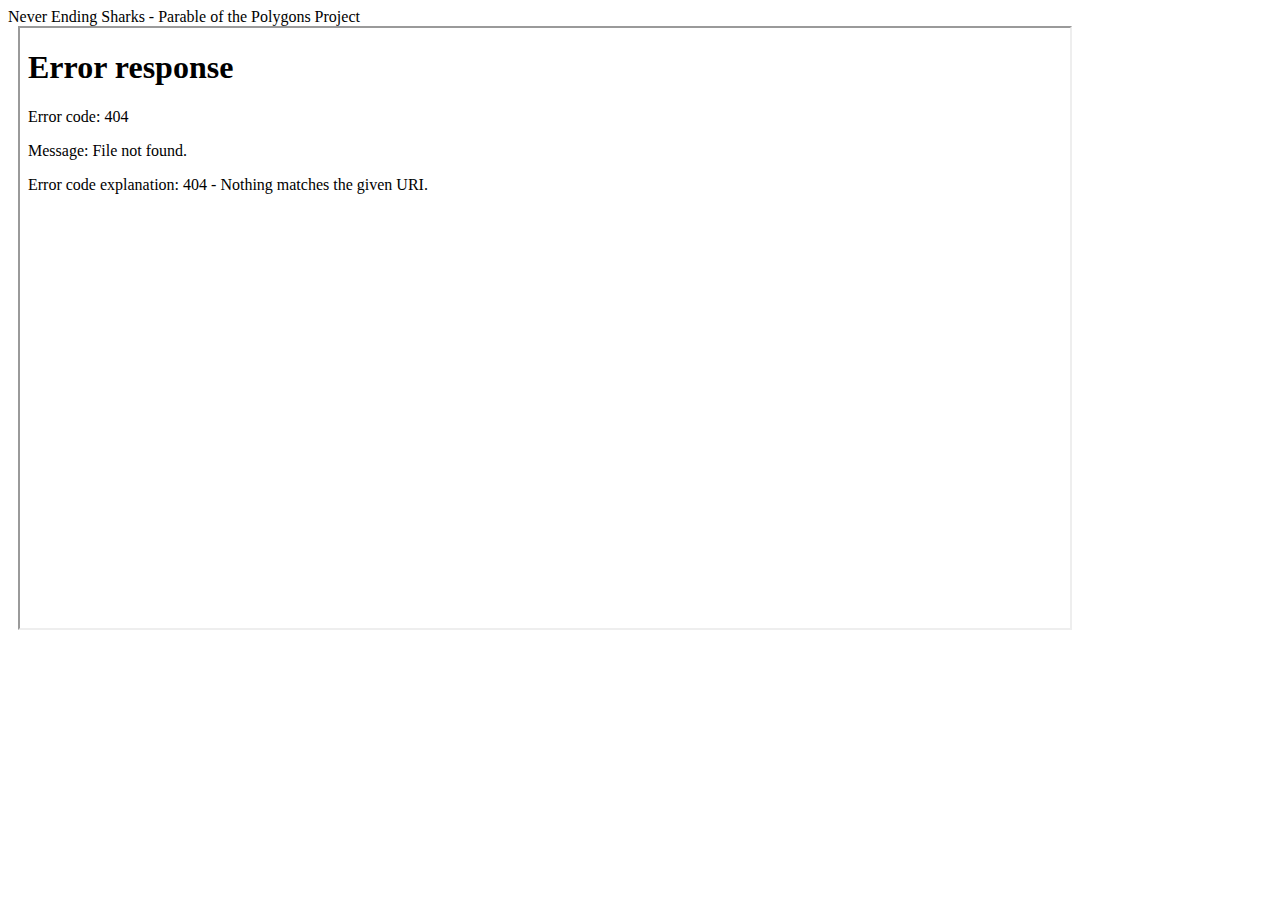
==== index.html @ 324624b6 "Fixed bug that prevented iframe access in local project.  Made project use one iframe for customer r" ====
<!doctype html>
<html>
<head>

	<!-- Place this data between the <head> tags of your website -->
	<title>Parable of the Polygons - a playable post on the shape of society</title>
	<meta name="description" content="A playable post on how harmless choices can make a harmful world." />
	<link rel="icon" type="image/png" href="favicon.png">

	<!-- Schema.org markup for Google+ -->
	<meta itemprop="name" content="Parable of the Polygons">
	<meta itemprop="description" content="A playable post on how harmless choices can make a harmful world.">
	<meta itemprop="image" content="http://ncase.me/polygons/social/thumbnail.png">

	<!-- Twitter Card data -->
	<meta name="twitter:card" content="summary_large_image">
	<meta name="twitter:site" content="@ncasenmare">
	<meta name="twitter:title" content="Parable of the Polygons">
	<meta name="twitter:description" content="A playable post on how harmless choices can make a harmful world.">
	<meta name="twitter:creator" content="@vihartvihart">
	<meta name="twitter:image" content="http://ncase.me/polygons/social/thumbnail.png">

	<!-- Open Graph data -->
	<meta property="og:title" content="Parable of the Polygons">
	<meta property="og:type" content="website">
	<meta property="og:url" content="http://ncase.me/polygons">
	<meta property="og:image" content="http://ncase.me/polygons/social/thumbnail.png">
	<meta property="og:description" content="A playable post on how harmless choices can make a harmful world.">
	<meta property="og:site_name" content="Parable of the Polygons">

	<!-- CSS -->
	<link href="css/index.css" rel="stylesheet" type="text/css">

</head>
<body>
	<!-- Is this thing on? -->
	<!-- CARTOONS
	<div id="cartoon_container">
		<img id="cartoon" width="270" src=""/>
		<div id="cartoon_arrow"></div>
	</div>
    -->

	<!-- SPLASH
	<div id="intro_container">
		<div id="intro">
			<iframe src="play/intro/intro.html" id="intro_background" scrolling="no"></iframe>
		</div>
	</div>
    -->

	<!-- CHAPTER
	<div class="chapter">

		<p><strong>This is a story of how harmless choices can make a harmful world.</strong></p>
		<p>
			These little cuties are 50% Triangles, 50% Squares, and 100% slightly shapist.
			But only slightly!
			In fact, every polygon <i>prefers</i> being in a diverse crowd:
		</p>

		<iframe id="mini_intro" playable src="play/mini/mini_intro.html" width="800" height="385" scrolling="no" style="margin:0 auto;display:block" embedded></iframe>

		<p>
			You can only move them if they're unhappy with their immediate neighborhood.
			Once they're OK where they are, <i>you can't move them until they're unhappy with their neighbors again</i>.
			They've got one, simple rule:
		</p>

		<p style="text-align:center">
			<b>
			“I wanna move if less than 1/3 of my neighbors are like me.”
			</b>
		</p>
		<iframe playable src="play/mini/mini_unhappy.html" width="250" height="320" scrolling="no" style="float:left; margin:0; margin-left:10px; position:relative; left:-30px"  embedded></iframe>
		<iframe playable src="play/mini/mini_happy.html" width="250" height="320" scrolling="no" style="float:left; margin:0; margin-left:10px"  embedded></iframe>
		<iframe playable src="play/mini/mini_bored.html" width="250" height="320" scrolling="no" style="float:left; margin:0; margin-left:10px; position:relative; left:30px"  embedded></iframe>
		<div style="clear:both;height: 0;position: relative;top:-20px;">
			<div style="width: 4px; height: 290px; background: #bbb;position: absolute;top: -292px;left: 245px;"></div>
			<div style="width: 4px; height: 290px; background: #bbb;position: absolute;top: -292px;left: 537px;"></div>
		</div>

		<p>
			Harmless, right?
			Every polygon would be happy with a mixed neighborhood.
			Surely their small bias can't affect the larger shape society that much?
			Well...
		</p>
		<div class="instruction">
			drag &amp; drop unhappy polygons until nobody is unhappy:<br>
			<span style="font-size:18px">(just move them to random empty spots. don't think too much about it.)</span>
		</div>

	</div>
    -->

	<!-- PLAYABLE
	<div class="playable">
		<iframe playable src="play/manual/manual.html" width="550" height="650"></iframe>
	</div>
    -->

	<!-- CHAPTER
	<div class="chapter"> 
		<p>
			And... our shape society becomes super segregated. Daaaaang.
		</p>
		<p>
			Sometimes a neighborhood just becomes square,
			and it's not their fault if no triangles wanna stick around.
			And a triangular neighborhood would welcome a square, but
			they can't help it if squares ain't interested.
		</p>
		
		<iframe id="mini_neighborhood" playable src="play/mini/mini_neighborhood.html" width="730" height="240" scrolling="no" style="margin:0 auto;display:block" embedded></iframe>

		<p>
			In this next bit, unhappy shapes automatically move to random empty spots.
			There's also a graph that tracks how much segregation there is over time.
		</p>
		<div class="instruction">
			run this simulation a few times. what happens?
		</div>
	</div>
    -->
    
    <div class="chapter">
        <div class"instruction">Never Ending Sharks - Parable of the Polygons Project</div>
    </div>
    
	<!-- PLAYABLE -->
	<div class="playable">
		<iframe playable src="play/automatic/automatic.html" style="position:relative;left:10px" width="1050" height="600"></iframe>
	</div>
    

	<!-- CHAPTER
	<div class="chapter">
		<p>
			What's up with that? These are good shapes, nice shapes.
			And yet, though every individual only has a slight bias, the entire shape society cracks and splits.
		</p>
		
		<iframe id="mini_checkerboard" playable src="play/mini/mini_checkerboard.html" width="730" height="240" scrolling="no" style="margin:0 auto;display:block" embedded></iframe>

		<p>
			<strong>Small individual bias can lead to large collective bias.</strong>
		</p>
		<p>	
			Equality is an unstable equilibrium.
			The smallest of bias can push a whole society past the tipping point.
			Well, what if we taught these shapes to have zero bias?
			(Or if you're feeling particularly nasty today, more bias?)
		</p>
		<div class="instruction">
			use the slider to adjust the shapes' individual bias:
		</div>
	</div>
    -->

	<!-- PLAYABLE
	<div class="playable">
		<iframe playable src="play/automatic/automatic2.html" style="position:relative;left:10px" width="1050" height="600"></iframe>
	</div>
    -->

	<!-- CHAPTER
	<div class="chapter">
		<p>
			Notice how much more segregated things become, when you increase the bias beyond 33%.
			What if the threshold was at 50%?
			Seems reasonable for a shape to prefer not being in the minority...
		</p>
		
		<br>
		<iframe id="mini_bias_1" playable src="play/mini/mini_bias_1.html" width="310" height="440" scrolling="no" style="float:left; margin:0; margin-left:50px" embedded></iframe>
		<iframe id="mini_bias_2" playable src="play/mini/mini_bias_2.html" width="310" height="440" scrolling="no" style="float:right; margin:0; margin-right:50px" embedded></iframe>
		<div style="clear:both;height: 0;position: relative;top:-20px;">
			<div style="width: 6px; height: 400px; background: #bbb;position: absolute;top: -420px;left: 397px;"></div>
		</div>

		<p>
			So yeah, just turn everyone's bias down to zero, right?
			Haha, NOPE. The real world doesn't start anew with a random shuffling of citizens every day.
			Everyday, you're not shuffling.
		</p>

		<div class="instruction">
			world starts segregated. what happens when you lower the bias?
		</div>
	</div>
    -->

	<!-- PLAYABLE
	<div class="playable">
		<iframe playable src="play/automatic/automatic3.html" style="position:relative;left:10px" width="1050" height="600"></iframe>
	</div>
    -->

	<!-- CHAPTER
	<div class="chapter">
		<p>
			See what <i>doesn't</i> happen? 
			No change. No mixing back together.
			In a world where bias ever existed, being unbiased isn't enough!
			We're gonna need active measures.
			What if shapes wanted to seek out just a lil' more variety?
		</p>
		
		<iframe id="mini_nonconform" playable src="play/mini/mini_nonconform.html" width="400" height="440" scrolling="no" style="margin:0 auto;display:block" embedded></iframe>

		<p>
			Woah. Even though each polygon would be okay with having up to 90% of their neighbors that are like them,
			they all mix together!
			Let's see this play out on a larger scale,
			when we change the amount of bias and anti-bias for all shapes.
		</p>
		<div class="instruction">
			world starts segregated. what happens when shapes demand even the smallest bit of diversity?
		</div>
	</div>
    -->

	<!-- PLAYABLE
	<div class="playable">
		<iframe playable src="play/automatic/automatic4.html" style="position:relative;left:10px" width="1050" height="600"></iframe>
	</div>
    -->

	<!-- CHAPTER
	<div class="chapter">
		<p>
			All it takes is a change in the perception of what an acceptable environment looks like.
			So, fellow shapes, remember it's not about triangles vs squares,
			it's about deciding what we want the world to look like, and settling for no less.
		</p>
		<p style="text-align:center">
			<b>
				GET THEM ALL IN THE BOX OF
				<span style="color:hsl(0,90%,60%)">F</span>
				<span style="color:hsl(36,90%,60%)">R</span>
				<span style="color:hsl(72,90%,45%)">I</span>
				<span style="color:hsl(108,90%,60%)">E</span>
				<span style="color:hsl(144,90%,60%)">N</span>
				<span style="color:hsl(180,90%,60%)">D</span>
				<span style="color:hsl(216,90%,60%)">S</span>
				<span style="color:hsl(252,90%,60%)">H</span>
				<span style="color:hsl(288,90%,60%)">I</span>
				<span style="color:hsl(324,90%,60%)">P</span>
				<br>
				<span style="font-size:18px">(hint: don't move them straight to the box; keep the pairs close together)</span>
			</b>
		</p>

		<iframe playable src="play/mini/mini_cooperate.html" width="810" height="290" scrolling="no" style="margin:0 auto;display:block" embedded></iframe>
		
		<p>
			At first, going out on your own can be isolating...
			but by working together, step by step, we'll get there.
		</p>

		<div class="instruction">
			finally, a big ol' sandbox to play around in.
		</div>
	</div>
    -->

	<!-- PLAYABLE
	<div class="playable">
		<iframe playable src="play/automatic/automatic_sandbox.html" style="position:relative;left:10px" width="1050" height="600"></iframe>
	</div>
    -->

	<!-- CHAPTER
	<div class="chapter">
		<div class="instruction" style="font-size:50px; line-height:50px">
			WRAPPING UP:
		</div>
		<p>
			<b>1. Small individual bias &rarr; Large collective bias.</b>
			<br>
			<!--Micromotives, macrobehaviour...
			When someone says a culture is shapist, they're not saying the <i>individuals</i> in it are shapist.
			They're not attacking you personally.
		</p>
		<p>
			<b>2. The past haunts the present.</b>
			<br>
			Your bedroom floor doesn't stop being dirty just coz you stopped dropping food all over the carpet.
			Creating equality is like staying clean: it takes work. And it's always a work in progress.
		</p>
		<p>
			<b>3. Demand diversity near you.</b>
			<br>
			If small biases created the mess we're in, small anti-biases might fix it.
			Look around you. Your friends, your colleagues, that conference you're attending.
			If you're all triangles, you're missing out on some amazing squares in your life -
			that's unfair to everyone. Reach out, beyond your immediate neighbors.
		</p>
		<iframe playable src="play/mini/mini_ending.html" width="600" height="80" scrolling="no" style="margin:0 auto;display:block" embedded></iframe>
	</div>
    -->

	<!-- References &amp; Remixes (Writing|Professor|Infographic|Video|Music 
	<div style="width: 100%; background: #222; overflow: hidden; color:#ddd">
		<div class="chapter">
			<div class="instruction">
				Thank you for playing this blog post!
			</div>
			<br>
			<div style="font-size:16px; line-height:18px">

				Our cute segregation sim is based off the work of Nobel Prize-winning game theorist,
				Thomas Schelling. Specifically, his 1971 paper,
				<a target="_blank" href="http://www.stat.berkeley.edu/~aldous/157/Papers/Schelling_Seg_Models.pdf">
				Dynamic Models of Segregation.</a>
				We built on top of this, and showed how a small demand for diversity can
				desegregate a neighborhood. In other words, we gave his model a happy ending.

				<br><br>

				Schelling's model gets the general gist of it, but of course, real life is more nuanced.
				You might enjoy looking at real-world data, such as W.A.V. Clark's 1991 paper,
				<a target="_blank" href="http://smg.media.mit.edu/library/Clark.ResidentialSegregation.pdf">A Test of the Schelling Segregation Model</a>.

				<br><br>

				There are other mathematical models of institutionalized bias out there!
				<a target="_blank" href="http://www.ruf.rice.edu/~lane/papers/male_female.pdf">
				Male-Female Differences: A Computer Simulation</a>
				shows how a small gender bias compounds as you move up the corporate ladder.
				<a target="_blank" href="http://iangent.blogspot.com/2013/10/the-petrie-multiplier-why-attack-on.html">
				The Petrie Multiplier</a>
				shows why an attack on sexism in tech is <i>not</i> an attack on men.

				<br><br>

				Today's Big Moral Message&trade; is that demanding a bit of diversity
				in your spaces makes a huge difference overall. Look at
				<a target="_blank" href="http://plzdiversifyyourpanel.tumblr.com/">Plz Diversify Your Panel</a>,
				an initiative where overrepresented speakers pledge not
				to speak on panels without diverse representation.

				<br><br>

				Our "playable post" was inspired by Bret Victor's 
				<a target="_blank" href="http://worrydream.com/ExplorableExplanations/">
				Explorable Explanations</a> and Ian Bogost's
				<a target="_blank" href="http://bogost.com/books/persuasive_games/">
				procedural rhetoric</a>.

				<br><br>
				<div style="border-bottom: 2px dashed #666"></div>

				<span style="font-size:20px; line-height:30px">

					<br>

					<b style="font-size:25px;">Donate to Diversity!</b>
					<br>
					<a target="_blank" href="http://www.blackgirlscode.com/">Black Girls Code</a>
					- gives coding lessons to girls of color 
					<br>
					<a target="_blank" href="http://girlswhocode.com/">Girls Who Code</a>
					- teaches high school girls to code
					<br>
					<a target="_blank" href="http://code2040.org/">Code 2040</a>
					- helps blacks &amp; latina/os get into tech
					<br>
					<a target="_blank" href="http://codeliberation.org/">Code Liberation</a>
					- free workshops to help women make videogames
					<br>
					<a target="_blank" href="http://adainitiative.org/">Ada Initiative</a>
					- supports women in open source &amp; open culture
					<br>
					<a target="_blank" href="http://www.patreon.com/ncase">Nicky's Patreon</a>
					- makes public domain playables (such as this one!)

				</span>

				<br><br>
				<div style="border-bottom: 2px dashed #666"></div>

				<span style="font-size:18px; line-height:22px">

					<br>

					<b>Thank you to our beta-readers:</b><br>
					Andrea, Astrid, Catherine, Chris, Emily, Glen, Jocelyn, Laura, Marc, Marko, Zak

					<br><br>

					<b>Also Seen On:</b><br>
					<a target="_blank" href="http://www.wired.com/2014/12/empzeal-parable-polygons/">WIRED</a>,
					<a target="_blank" href="http://www.washingtonpost.com/blogs/wonkblog/wp/2014/12/09/how-tiny-individual-biases-have-huge-cumulative-effects-on-racial-segregation/">Washington Post</a>,
					<a target="_blank" href="http://boingboing.net/2014/12/08/parable-of-the-polygons-segre.html">BoingBoing</a>,
					<a target="_blank" href="http://ccthing.tumblr.com/post/104764760336/parable-of-the-polygons-vi-hart-and-nicky-case">Creative Commons</a>,
					<a target="_blank" href="http://killscreendaily.com/articles/parable-polygons-teaches-us-danger-and-power-individual-bias/">KillScreen</a>,
					<a target="_blank" href="http://jayisgames.com/archives/2014/12/parable_of_the_polygons.php">JayIsGames</a>,
					<a target="_blank" href="https://news.ycombinator.com/item?id=8716538">Hacker News</a>,
					<a target="_blank" href="http://www.metafilter.com/145147/Parable-of-the-Polygons">MetaFilter</a>,
					<a target="_blank" href="http://nymag.com/scienceofus/2014/12/these-cartoon-shapes-are-adorable-but-racist.html">New York Magazine</a>,
					<a target="_blank" href="http://www.citylab.com/design/2014/12/an-immersive-game-shows-how-easily-segregation-arisesand-how-we-might-fix-it/383586/">The Atlantic's CityLab</a>,
					<a target="_blank" href="http://www.salon.com/2014/12/10/sweet_little_shapes_teach_an_important_lesson_about_segregation/">Salon</a>,
					<a target="_blank" href="http://www.polygon.com/2014/12/11/7361201/parable-of-the-polygons-bias">Polygon</a>,
					<a target="_blank" href="http://www.gamasutra.com/view/news/232873/Using_systems_to_explain_systemic_problems_in_Parable_of_the_Polygons.php">Gamasutra</a>

					<br><br>

					<b>Translations:</b><br>
					<a target="_blank" href="http://ncase.me/polygons-es">Spanish</a>,
					<a target="_blank" href="http://ncase.me/polygons-fr">French</a>,
					<a target="_blank" href="http://ncase.me/polygons-de">German</a>,
					<a target="_blank" href="http://ncase.me/polygons-pt-br">Portuguese (Brazilian)</a>,
					<a target="_blank" href="http://ncase.me/polygons-ja">Japanese</a>,
					<a target="_blank" href="http://ncase.me/polygons-zh">Chinese (Simplified)</a>,
					<a target="_blank" href="http://booschie.github.io/polygons-pl">Polish</a>,
					<a target="_blank" href="http://ncase.me/polygons-it">Italian</a>,
					<a target="_blank" href="http://ncase.me/polygons-hu">Hungarian</a>,
					<a target="_blank" href="http://ncase.me/polygons-nl">Dutch</a>,
					<a target="_parent" href="http://ncase.me/polygons-hi">Hindi</a>,
					<a target="_parent" href="http://www.bajkaotvarech.cz/">Czech</a>

					<br><br>

					<b>Things Based Off This Thing:</b><br>
					<a target="_blank" href="http://ncase.me/polygons-pentagons/play/automatic/automatic_sandbox_frame.html">Polygons with Pentagons</a>,
					<a target="_blank" href="http://snap.berkeley.edu/snapsource/snap.html#present:Username=jens&ProjectName=Parable">Polygons in Snap!</a>,
					<a target="_blank" href="https://youtu.be/v02DTSSTc5k">Playthrough Video</a>

				</span>

			</div>
		</div>
	</div>
    -->

	<!-- SPLASH 
	<div id="outro_container">
		<div id="outro">
			<iframe src="play/outro/outro.html" id="outro_background" scrolling="no"></iframe>
		</div>
	</div>
    -->

</body>

<script src="js/Mouse.js"></script>
<script src="js/intro.js"></script>

</html>
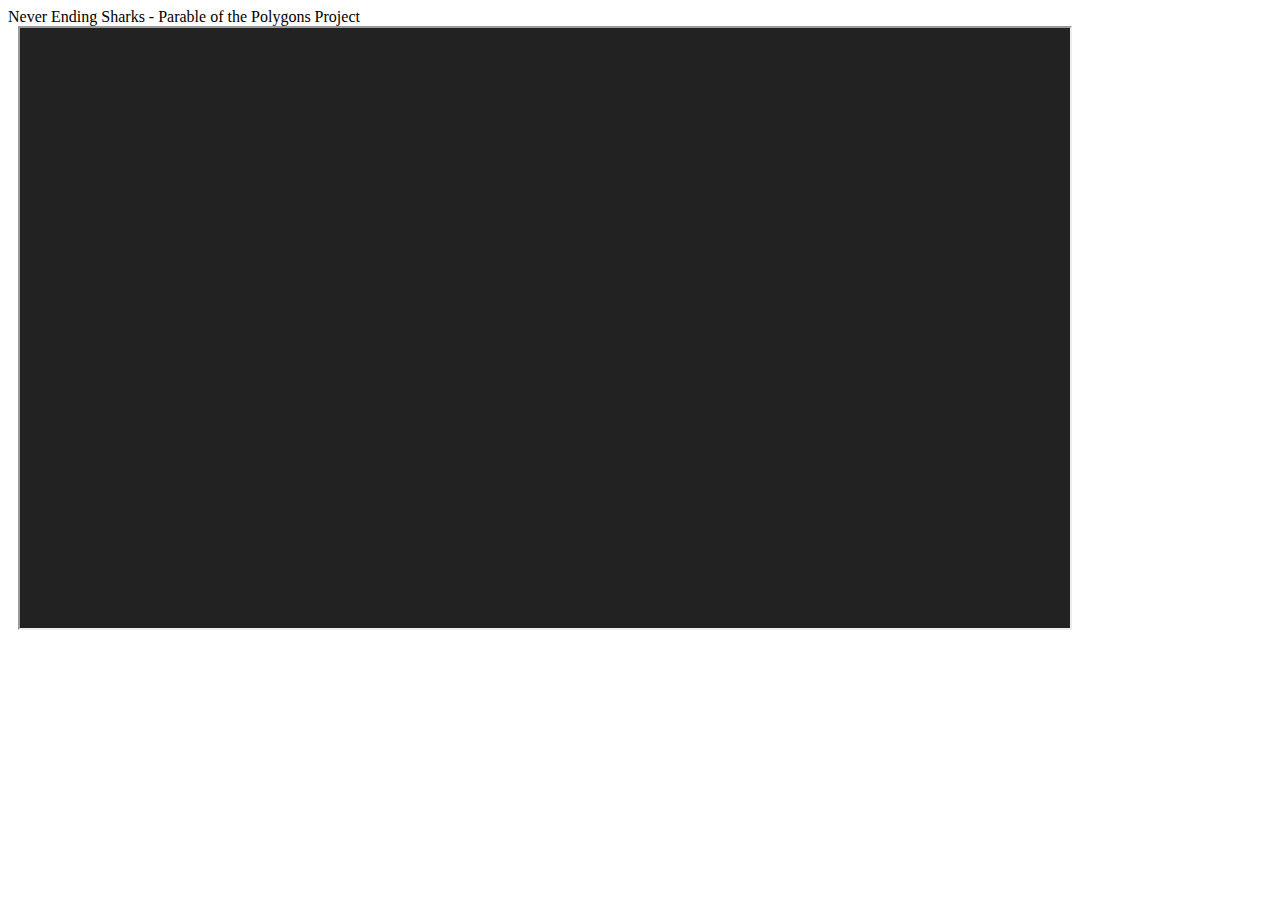
==== commit 57ed3f4d: "Added additional logic to allow toggling between random polygon movement and smarter, distance based" ====
--- a/index.html
+++ b/index.html
@@ -125,7 +125,7 @@
     -->
     
     <div class="chapter">
-        <div class"instruction">Never Ending Sharks - Parable of the Polygons Project</div>
+        <div class="instruction">Never Ending Sharks - Parable of the Polygons Project</div>
     </div>
     
 	<!-- PLAYABLE -->
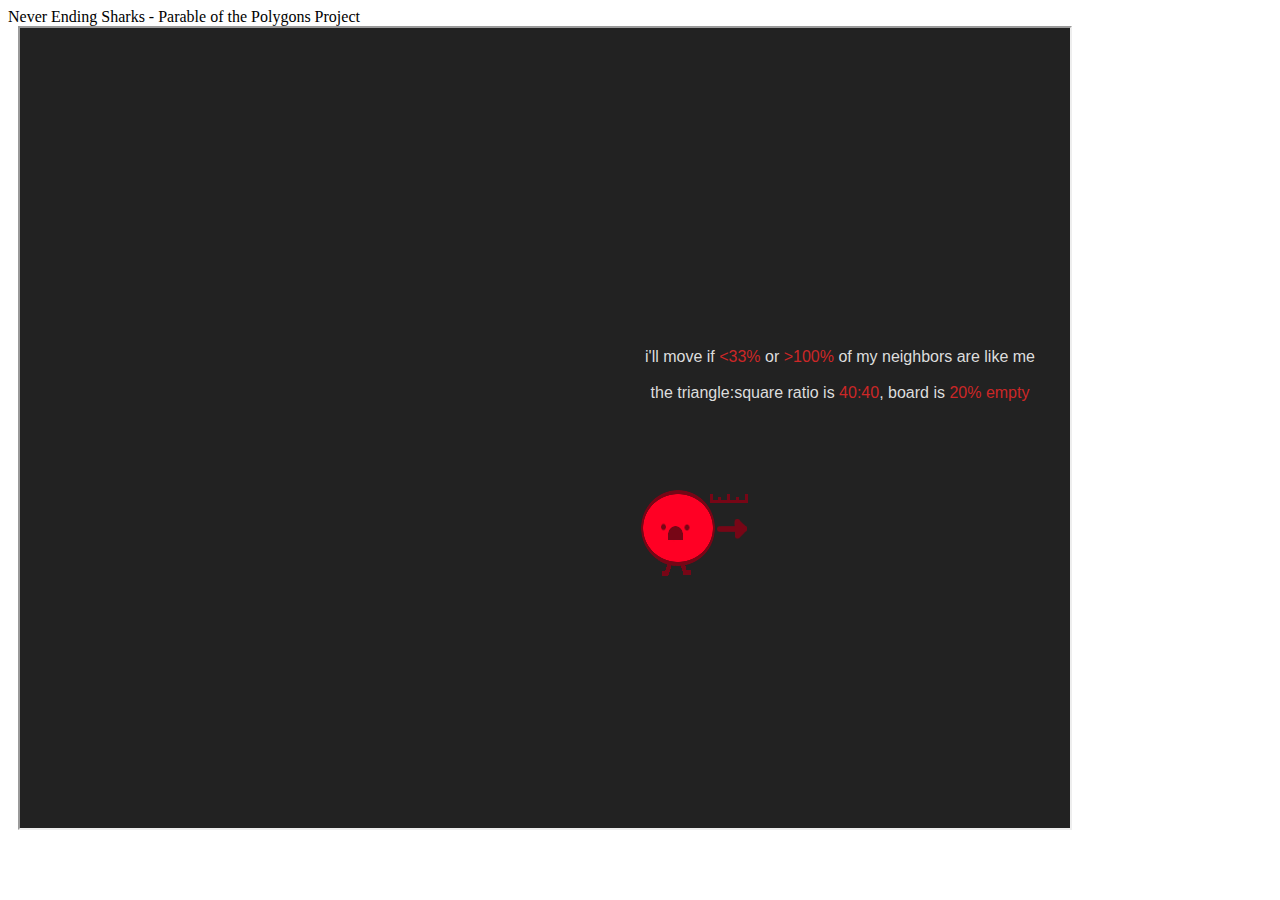
==== commit 701d45f1: "Updated index.html to show automatic_sandbox.html, commented out automatic.html. Also added button t" ====
--- a/index.html
+++ b/index.html
@@ -124,14 +124,14 @@
 	</div>
     -->
     
-    <div class="chapter">
-        <div class="instruction">Never Ending Sharks - Parable of the Polygons Project</div>
-    </div>
-    
-	<!-- PLAYABLE -->
-	<div class="playable">
-		<iframe playable src="play/automatic/automatic.html" style="position:relative;left:10px" width="1050" height="600"></iframe>
-	</div>
+    <!--<div class="chapter">-->
+        <!--<div class="instruction">Never Ending Sharks - Parable of the Polygons Project</div>-->
+    <!--</div>-->
+    <!-- -->
+	<!--&lt;!&ndash; PLAYABLE &ndash;&gt;-->
+	<!--<div class="playable">-->
+		<!--<iframe playable src="play/automatic/automatic.html" style="position:relative;left:10px" width="1050" height="600"></iframe>-->
+	<!--</div>-->
     
 
 	<!-- CHAPTER
@@ -265,11 +265,14 @@
 	</div>
     -->
 
-	<!-- PLAYABLE
+	<!--<div class="chapter">-->
+	<div class="instruction">Never Ending Sharks - Parable of the Polygons Project</div>
+	</div>
+
 	<div class="playable">
-		<iframe playable src="play/automatic/automatic_sandbox.html" style="position:relative;left:10px" width="1050" height="600"></iframe>
-	</div>
-    -->
+		<iframe playable src="play/automatic/automatic_sandbox.html" style="position:relative;left:10px" width="1050" height="800"></iframe>
+	</div>
+
 
 	<!-- CHAPTER
 	<div class="chapter">
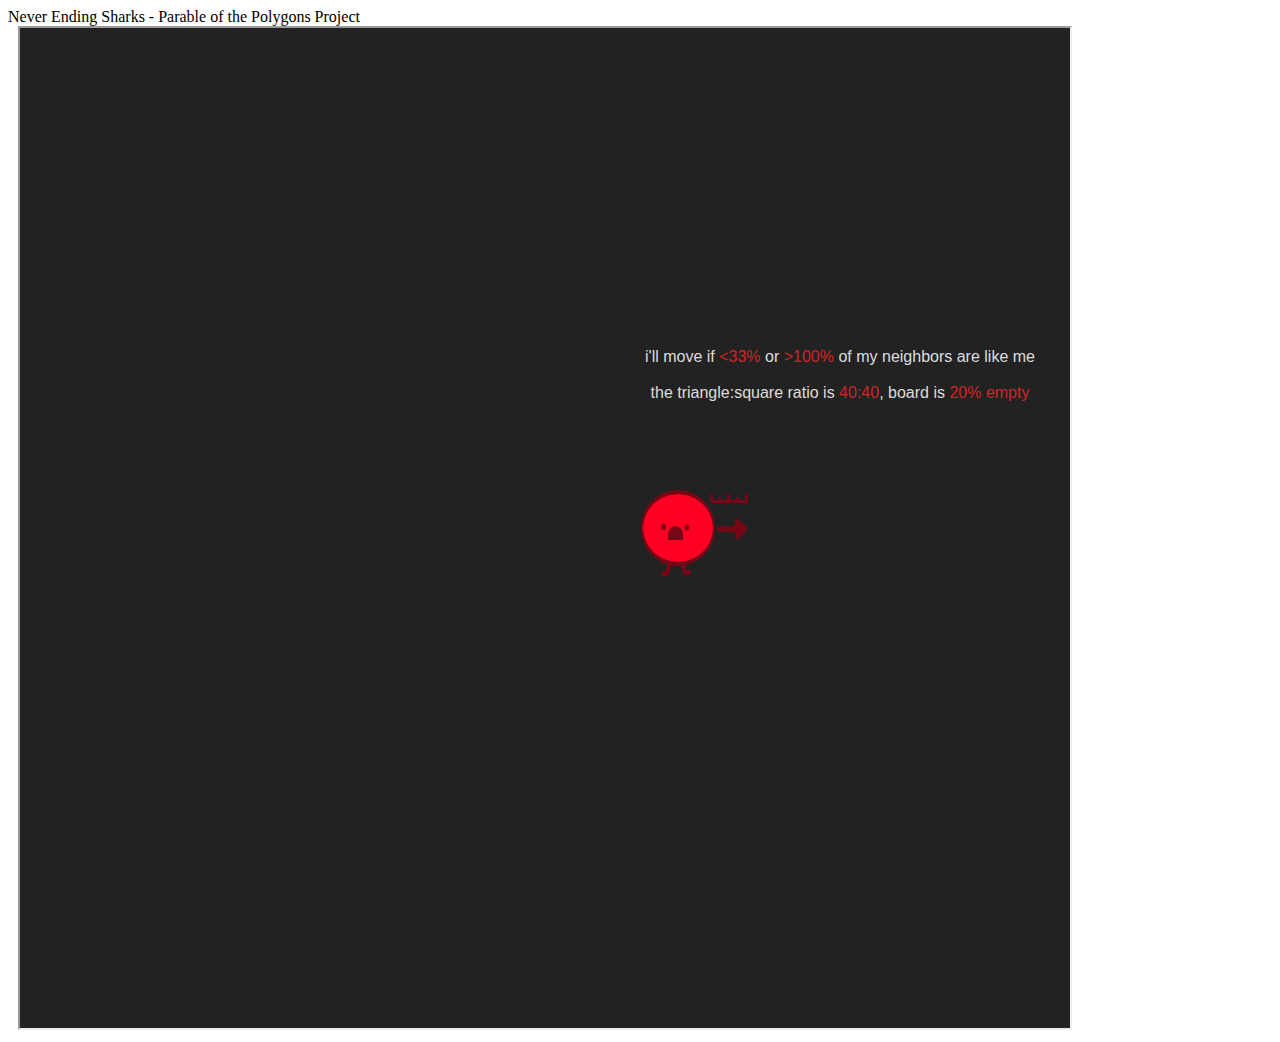
==== commit 9dab858d: "Commented out chapter for automatic.html, 'opened' automatic_sandbox.html." ====
--- a/index.html
+++ b/index.html
@@ -265,13 +265,19 @@
 	</div>
     -->
 
+	<!--!!!!!!!!!!!!!!!!!!!!!!!!!!!!!!!!!!!!!!!!!!!!!!!!!!!!!!!!!!!!!!!!!!!!!!!!!!!!!!!!!!!!!!!!!!!!!!!!!!!!!!!!!!!!!!!!!-->
+	<!--NEVER ENDING SHARKS-->
+	<!--THIS IS WHAT WE'RE USING-->
+
 	<!--<div class="chapter">-->
 	<div class="instruction">Never Ending Sharks - Parable of the Polygons Project</div>
 	</div>
 
 	<div class="playable">
-		<iframe playable src="play/automatic/automatic_sandbox.html" style="position:relative;left:10px" width="1050" height="800"></iframe>
-	</div>
+		<iframe playable src="play/automatic/automatic_sandbox.html" style="position:relative;left:10px" width="1050" height="1000"></iframe>
+	</div>
+
+	<!--!!!!!!!!!!!!!!!!!!!!!!!!!!!!!!!!!!!!!!!!!!!!!!!!!!!!!!!!!!!!!!!!!!!!!!!!!!!!!!!!!!!!!!!!!!!!!!!!!!!!!!!!!!!!!!!!!-->
 
 
 	<!-- CHAPTER
